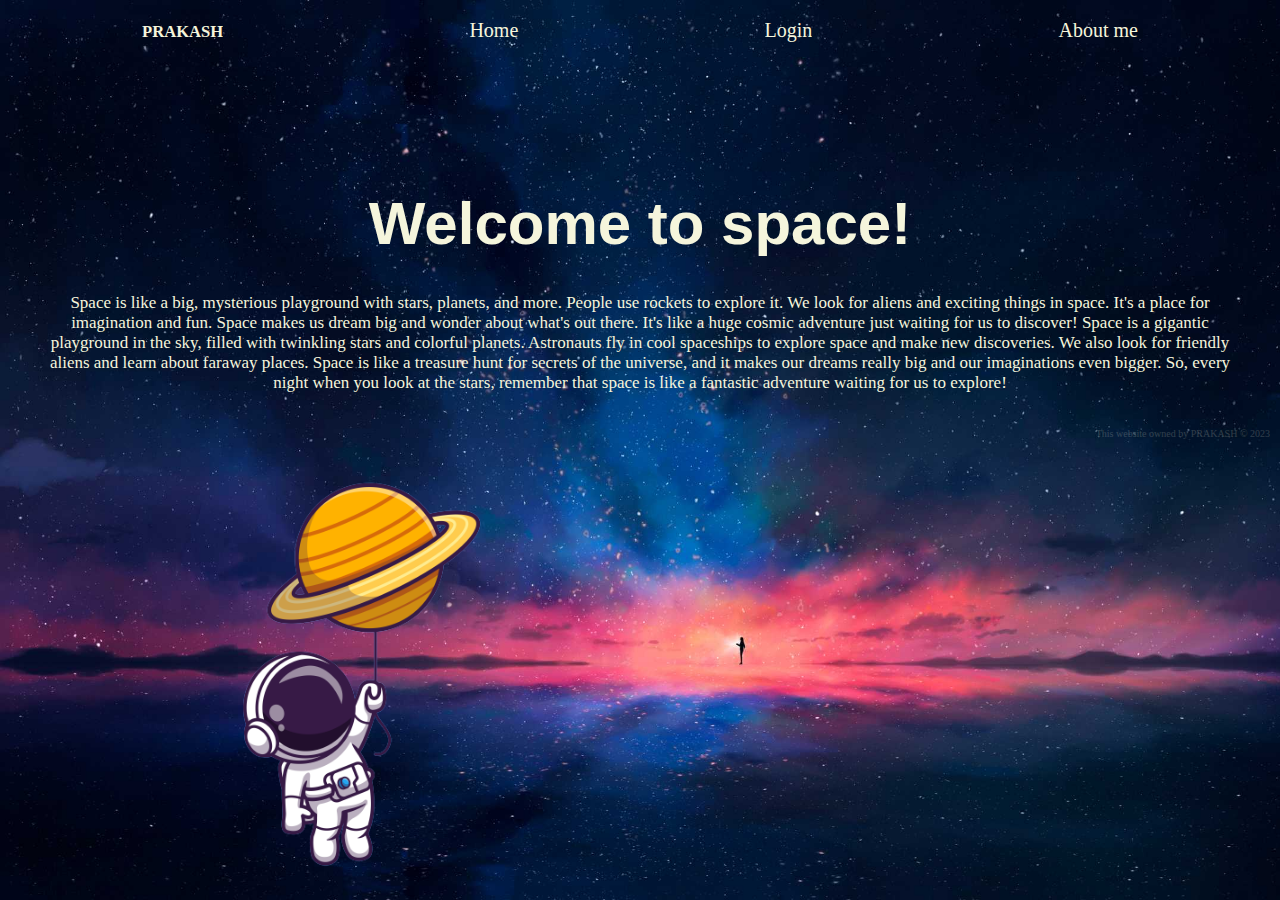
==== index.html @ 5f654e35 "Update and rename Index.html to index.html" ====
<!DOCTYPE html>
<html lang="en">
<head>
    <meta charset="UTF-8">
    <meta name="viewport" content="width=device-width, initial-scale=1.0">
    <link rel="stylesheet" href="https://cdnjs.cloudflare.com/ajax/libs/animate.css/4.1.1/animate.min.css"/>
    <link rel="stylesheet" href="index.css">
    <title>Home page</title>
</head>
<body>
    <nav>
        <ul>
            <h5>PRAKASH</h5>
            <li><a href="#">Home</a></li>
            <li><a href="login.html">Login</a></li>
            <li><a href="#">About me</a></li>
        </ul>
    </nav>
    <div >
        <img src="astronaut.png"  />
    </div>
        <h2>Welcome to space!</h2>
        <p>Space is like a big, mysterious playground with stars, planets, and more. People use rockets to explore it. We look for aliens and exciting things in space. It's a place for imagination and fun. Space makes us dream big and wonder about what's out there. It's like a huge cosmic adventure just waiting for us to discover!
            Space is a gigantic playground in the sky, filled with twinkling stars and colorful planets. Astronauts fly in cool spaceships to explore space and make new discoveries. We also look for friendly aliens and learn about faraway places. Space is like a treasure hunt for secrets of the universe, and it makes our dreams really big and our imaginations even bigger. So, every night when you look at the stars, remember that space is like a fantastic adventure waiting for us to explore!</p>
    <footer>
       This website owned by PRAKASH &copy; 2023 
    </footer>
    
</body>
</html>
---- index.css ----
*{
    border: 0;
    margin: 0%;
    color: beige;
    overflow: hidden;
}
nav ul{
    display: flex;
    flex-direction: row;
    list-style-type: none;
    justify-content: space-around;
    padding: 19px;
    align-items: baseline;
    font-family: cursive;
    font-size: 20px;
    filter: blur(5);
    box-shadow: 10px;
    
}
li:hover{
    border-bottom: 1px solid white;
}

footer{
    display: flex;
    justify-content: end;
    font-size: x-small;
    padding-right: 10px;
    opacity: 19%;
    top: 10%;
}
Body{
    background-image: url(backgrnd2.jpg);
    background-size: cover;
    background-repeat: no-repeat;
    background-attachment: fixed;
} 
a{ 
    text-decoration: none; 
} 
img{
    width: 50vh;
    position: absolute;
    left: 10%;
    top: 50%;
    z-index: -1;
  animation-name: example;
  animation-duration: 4s;
  animation-iteration-count: infinite;
}
h2{
    display: flex;
    font-size: 60px;
    justify-content: center;
    /* border: 2px solid white; */
    text-align: center;
    margin-top: 10%;
    font-family: sans-serif;
}
P{
    padding: 35px;
    text-align: center;
    font-family: cursive;
    text-overflow: clip;
    font-size: 17px;
}

@keyframes example {
    0%   { left:0%; top:100%;}
    100% { left:100%; top:0%;}
}
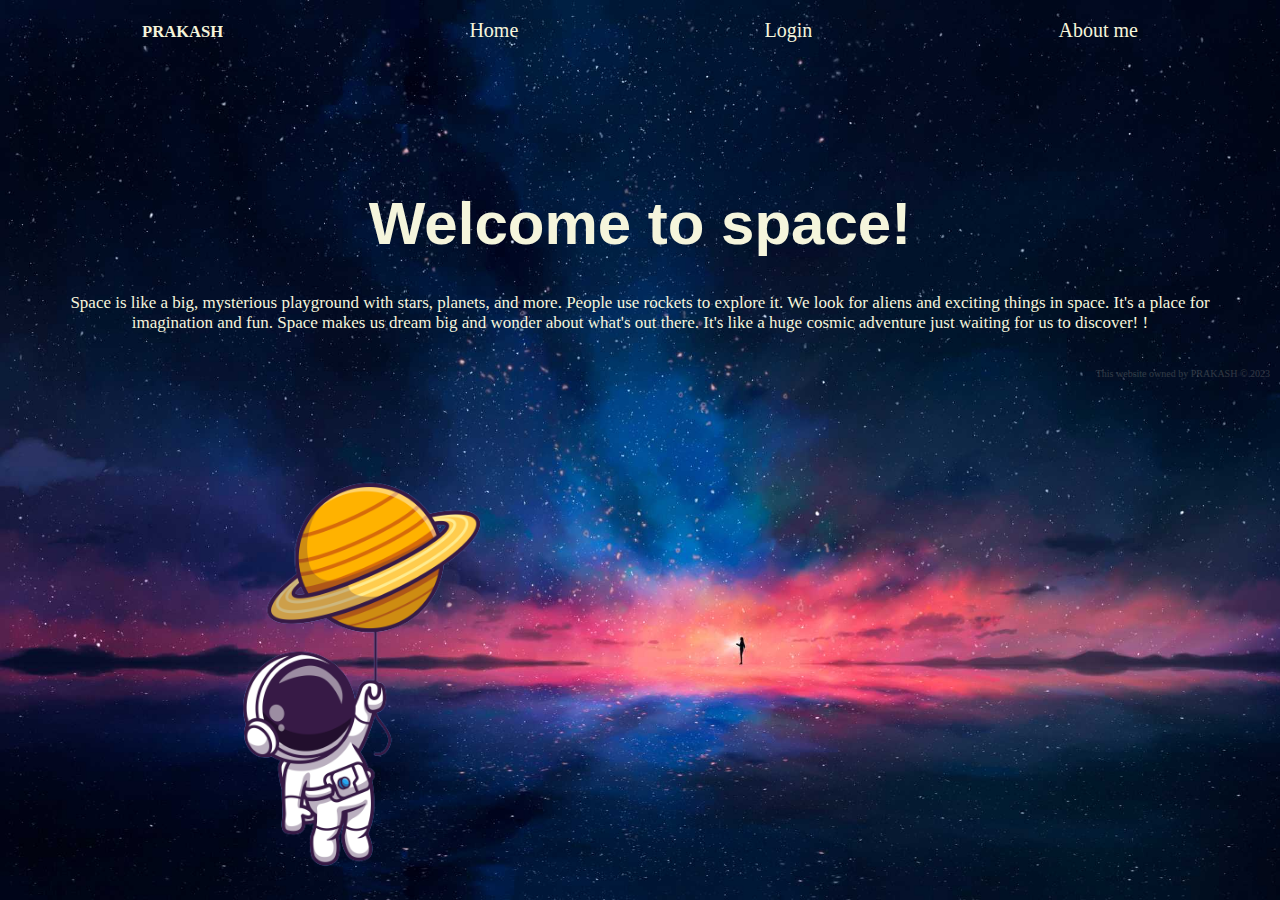
==== commit 1976db0d: "Update and rename Index.html to index.html" ====
--- a/index.html
+++ b/index.html
@@ -17,11 +17,11 @@
         </ul>
     </nav>
     <div >
-        <img src="astronaut.png"  />
+        <img src="astronaut.png" class="animate__animated  animate__swing animate__infinite	infinite animate__slow	2s" />
     </div>
         <h2>Welcome to space!</h2>
         <p>Space is like a big, mysterious playground with stars, planets, and more. People use rockets to explore it. We look for aliens and exciting things in space. It's a place for imagination and fun. Space makes us dream big and wonder about what's out there. It's like a huge cosmic adventure just waiting for us to discover!
-            Space is a gigantic playground in the sky, filled with twinkling stars and colorful planets. Astronauts fly in cool spaceships to explore space and make new discoveries. We also look for friendly aliens and learn about faraway places. Space is like a treasure hunt for secrets of the universe, and it makes our dreams really big and our imaginations even bigger. So, every night when you look at the stars, remember that space is like a fantastic adventure waiting for us to explore!</p>
+           !</p>
     <footer>
        This website owned by PRAKASH &copy; 2023 
     </footer>
--- a/index.css
+++ b/index.css
@@ -44,9 +44,7 @@
     left: 10%;
     top: 50%;
     z-index: -1;
-  animation-name: example;
-  animation-duration: 4s;
-  animation-iteration-count: infinite;
+
 }
 h2{
     display: flex;
@@ -64,8 +62,3 @@
     text-overflow: clip;
     font-size: 17px;
 }
-
-@keyframes example {
-    0%   { left:0%; top:100%;}
-    100% { left:100%; top:0%;}
-}
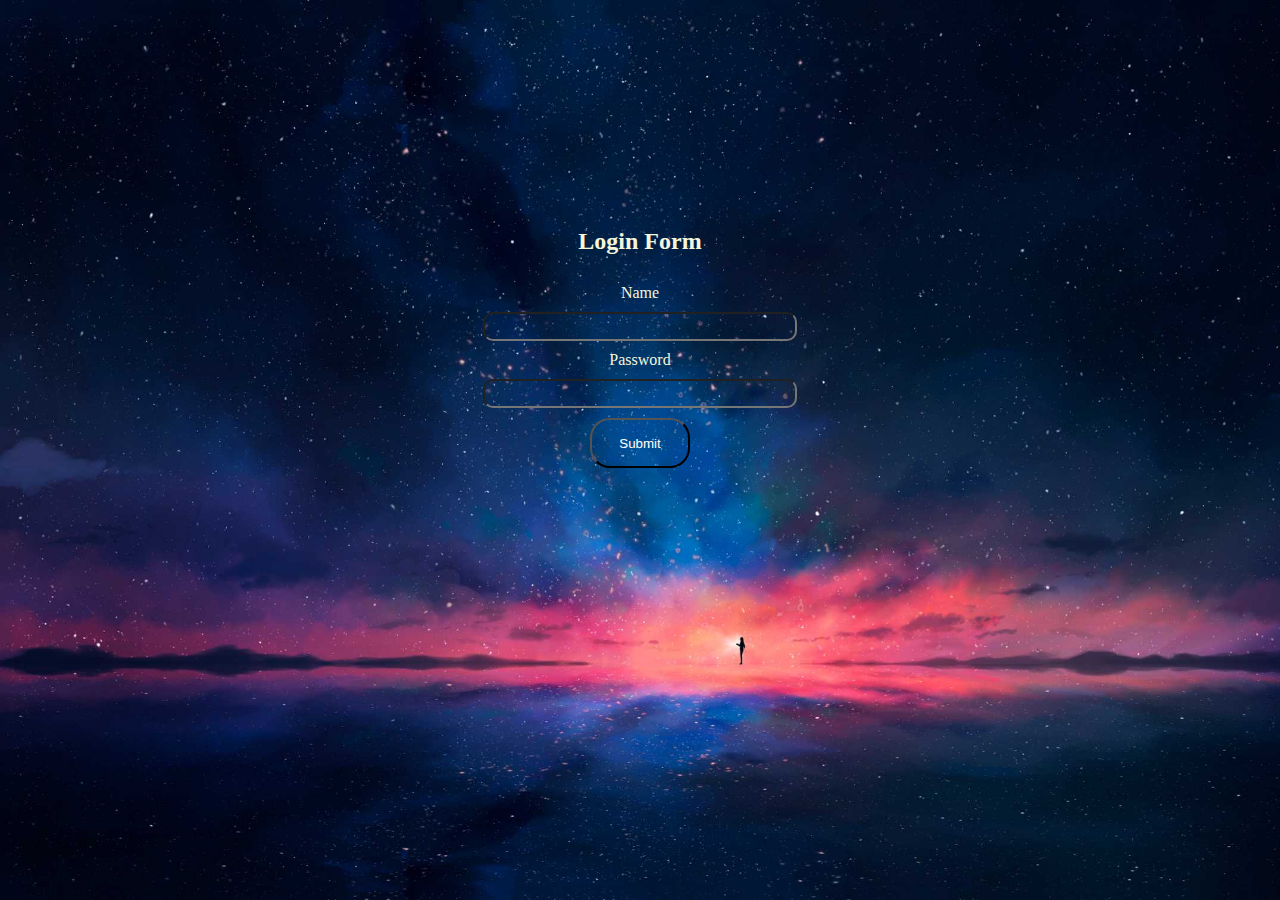
==== commit 001ddf91: "Add files via upload" ====
--- a/index.html
+++ b/index.html
@@ -3,28 +3,24 @@
 <head>
     <meta charset="UTF-8">
     <meta name="viewport" content="width=device-width, initial-scale=1.0">
+    <link rel="stylesheet" href="login.css">
     <link rel="stylesheet" href="https://cdnjs.cloudflare.com/ajax/libs/animate.css/4.1.1/animate.min.css"/>
-    <link rel="stylesheet" href="index.css">
-    <title>Home page</title>
+    <script src="login.js"></script>
+    <title>Welcome</title>
 </head>
 <body>
-    <nav>
-        <ul>
-            <h5>PRAKASH</h5>
-            <li><a href="#">Home</a></li>
-            <li><a href="login.html">Login</a></li>
-            <li><a href="#">About me</a></li>
-        </ul>
-    </nav>
-    <div >
-        <img src="astronaut.png" class="animate__animated  animate__swing animate__infinite	infinite animate__slow	2s" />
-    </div>
-        <h2>Welcome to space!</h2>
-        <p>Space is like a big, mysterious playground with stars, planets, and more. People use rockets to explore it. We look for aliens and exciting things in space. It's a place for imagination and fun. Space makes us dream big and wonder about what's out there. It's like a huge cosmic adventure just waiting for us to discover!
-           !</p>
-    <footer>
-       This website owned by PRAKASH &copy; 2023 
-    </footer>
-    
+    <center>
+    <form action="home.html">
+        <h2 class="text-center mb-4">Login Form</h2>
+        <label >Name</label>
+        <input type="text" id="name" required>
+        <label >Password</label>
+        <input type="text" id="pass" required>
+        <button class="btn btn-primary btn-block" onclick="hello()" type="submit">Submit</button>
+    </form>
+</center>
+<!-- <div >
+    <img src="metro.png" class="animate__animated  animate__fadeInTopRight animate__infinite	infinite animate__slow	2s"/>
+</div> -->
 </body>
-</html>
+</html>--- a/login.css
+++ b/login.css
@@ -0,0 +1,47 @@
+*{
+    color: beige;
+    overflow: hidden;
+}
+Body{
+    background-image: url(backgrnd2.jpg);
+    background-size: cover;
+    background-repeat: no-repeat;
+    background-attachment: fixed;
+}
+form{
+    z-index: 1;
+    display: flex;
+    margin-top: 15%;
+    width: 400px;
+    justify-content: center;
+    flex-direction: column;
+    gap: 10px;
+    text-align: center;
+    align-items: center;
+
+    padding: 10px;
+    border-radius: 10px;
+   
+
+}
+input[type="text"]{
+    width: 300px;
+    padding: 5px;
+    background-color: transparent;
+    border-radius: 10px;
+}
+button{
+    width: 100px;
+    height: 50px;
+    color: white;
+    background: transparent;
+    border-radius: 20px;
+}
+
+img{
+    width: 150px;
+    position: absolute;
+    z-index: -1;
+    top: 0;
+    left: -1;
+}